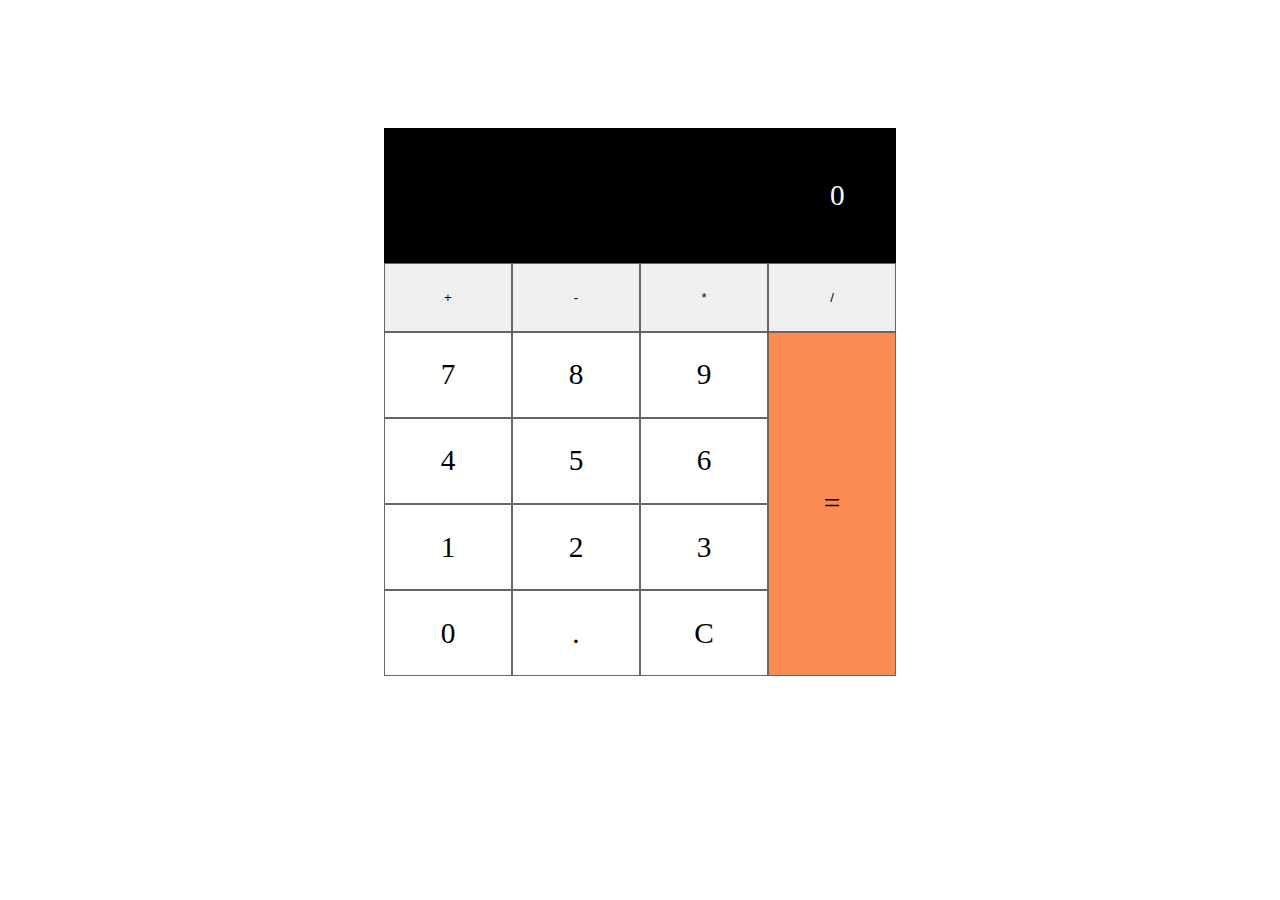
==== index.html @ 7c7aa764 "Update and rename clac.html to index.html" ====
<!DOCTYPE html>
<html lang="en">
<head>
    <meta charset="UTF-8">
    <meta name="viewport" content="width=device-width, initial-scale=1.0">
    <title>Calculator</title>
    <link rel="stylesheet" href="calc.css">
</head>
<body>
<section>
    <div class="header">
        <div id="display">0</div>
        <div class="buttons">
            <section class="syntax">
                <button class="button operator" data-value="+">+</button>
                <button class="button operator" data-value="-">-</button>
                <button class="button operator" data-value="*">*</button>
                <button class="button operator" data-value="/">/</button>
            </section>
            <section class="keys">
                <div class="numbers">
                    <div class="button number" data-value="7">7</div>
                    <div class="button number" data-value="8">8</div>
                    <div class="button number" data-value="9">9</div>
                    <div id="equal" class="button equal">=</div>
                    <div class="button number" data-value="4">4</div>
                    <div class="button number" data-value="5">5</div>
                    <div class="button number" data-value="6">6</div>
                    <div class="button number" data-value="1">1</div>
                    <div class="button number" data-value="2">2</div>
                    <div class="button number" data-value="3">3</div>
                    <div class="button number" data-value="0">0</div>
                    <div class="button number" data-value=".">.</div>
                    <div class="button clear" data-value="C">C</div>
                </div>
            </section>
        </div>
    </div>
</section>
<script>
let display = document.getElementById('display');
let buttons = Array.from(document.getElementsByClassName('button'));
 
function calculate(expression) {
    let numbers = [];
    let operator;
    let currentNumber = "";
 
    for (let char of expression) {
        if (!isNaN(char) || char === ".") {
            currentNumber += char;
        } else {
            numbers.push(parseFloat(currentNumber));
            currentNumber = "";
            operator = char;
        }
    }
 
    numbers.push(parseFloat(currentNumber));
 
    let result = numbers[0];
    for (let i = 1; i < numbers.length; i += 2) {
        switch (operator) {
            case "+":
                result += numbers[i];
                break;
            case "-":
                result -= numbers[i];
                break;
            case "*":
                result *= numbers[i];
                break;
            case "/":
                if (numbers[i] === 0) {
                    return "Error: Division by zero";
                }
                result /= numbers[i];
                break;
        }
        operator = numbers[i + 1] ? numbers[i + 1] : undefined;
    }
 
    return result;
}
 
buttons.map(button => {
    button.addEventListener('click', (e) => {
        switch (e.target.innerText) {
            case 'C':
                display.innerText = '';
                break;
            case '=':
                let result = calculate(display.innerText);
                if (result === "Error: Division by zero") {
                    display.innerText = result;
                } else {
                    display.innerText = result.toString();
                }
                break;
            default:
                display.innerText += e.target.innerText;
        }
    });
});
</script>
</body>
</html>
---- calc.css ----
html{
    font-size: 22pt;
}

body{
    margin: 10% 30%;
}
#display{
    padding: 10%;
    background-color: black;
    width: 80%;
    color: azure;
    text-align: right;
}
.syntax{
    display: grid;
    grid-template-columns: 1fr 1fr 1fr 1fr;
}

.numbers{
    display: grid;
    grid-template-columns: 1fr 1fr 1fr 1fr;
    grid-template-rows: 1fr 1fr 1fr ;
    text-align: center;
}

.button{
    padding: 20% 25%;
    border: 1px solid rgb(103, 101, 101);
}

#equal{
    display: grid;
    grid-row :span 4;
    border: 1px solid rgb(103, 101, 101);
    align-content: center;
    background-color: rgb(252, 139, 82);
}

/* .no{
    border: 1px solid rgb(103, 101, 101);
    background-color: rgb(255, 255, 255);
} */
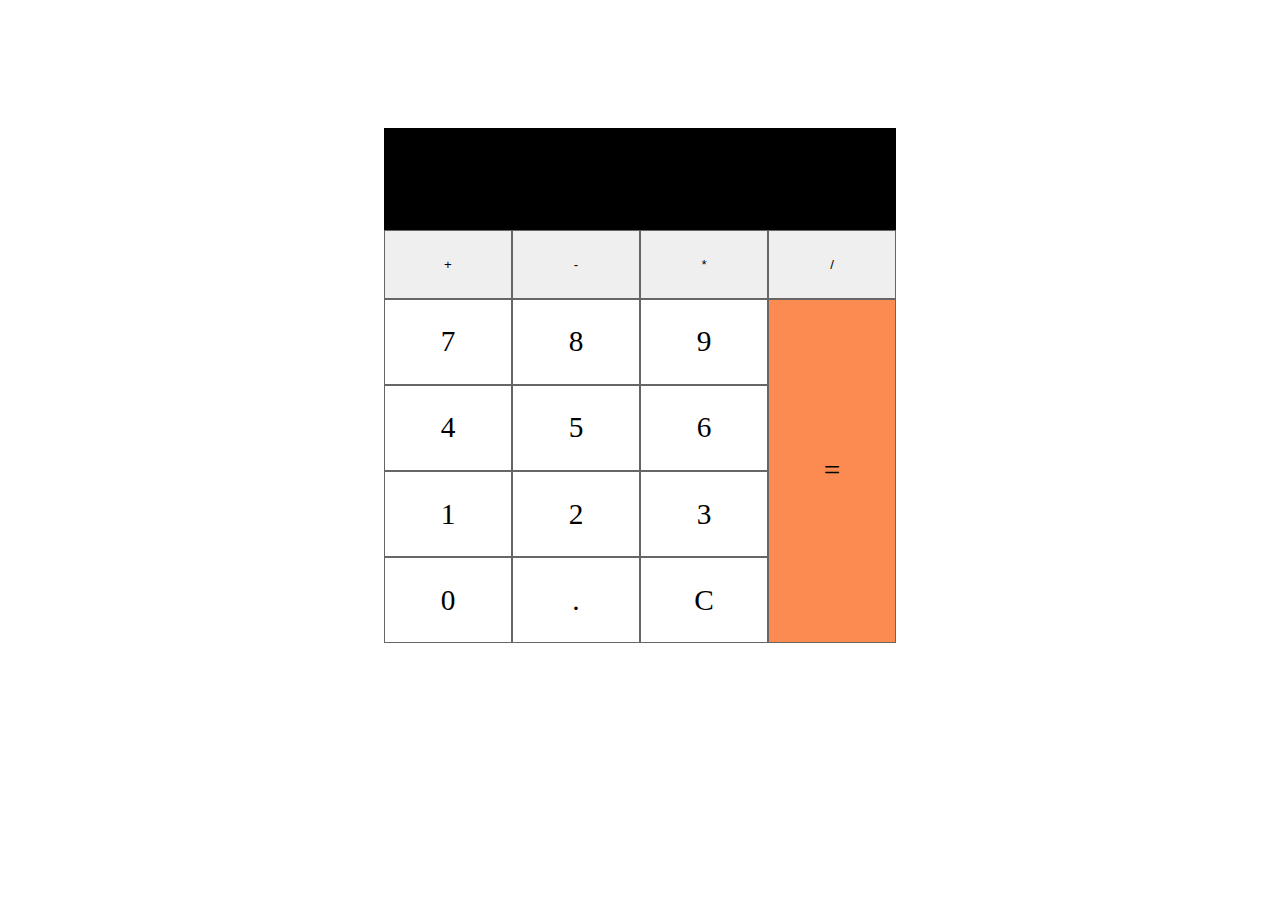
==== commit 339e01af: "Update index.html" ====
--- a/index.html
+++ b/index.html
@@ -9,7 +9,7 @@
 <body>
 <section>
     <div class="header">
-        <div id="display">0</div>
+        <div id="display" placeholder="0"></div>
         <div class="buttons">
             <section class="syntax">
                 <button class="button operator" data-value="+">+</button>
